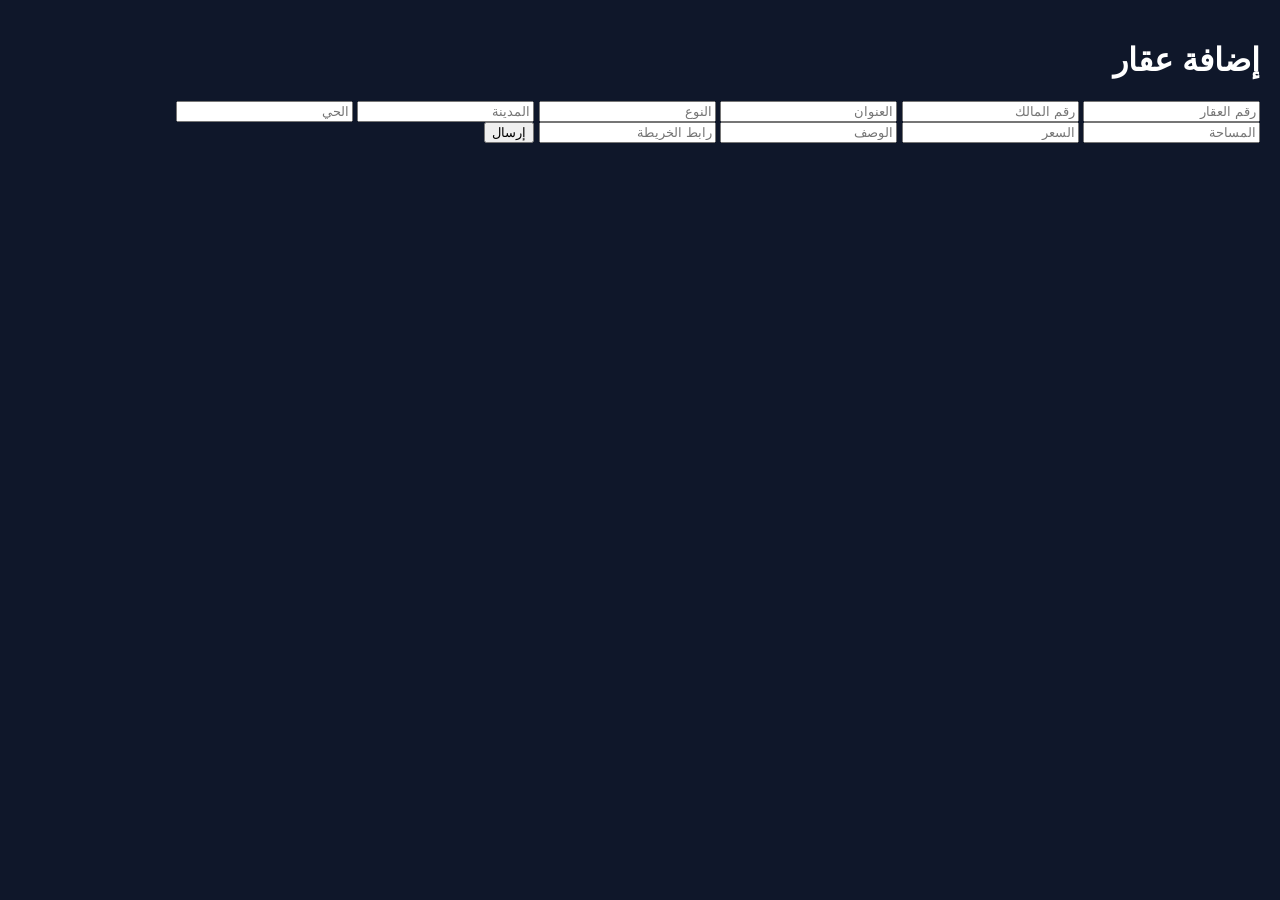
==== add-property.html @ eff556f4 "Add files via upload" ====
<!DOCTYPE html>
<html lang="ar" dir="rtl">
<head>
<meta charset="UTF-8">
<title>إضافة عقار</title>
<link rel="stylesheet" href="style.css">
</head>
<body>

<h1>إضافة عقار</h1>

<form id="form">

<input name="property_id" placeholder="رقم العقار">
<input name="owner_id" placeholder="رقم المالك">
<input name="title" placeholder="العنوان">
<input name="category" placeholder="النوع">
<input name="city" placeholder="المدينة">
<input name="district" placeholder="الحي">
<input name="area" placeholder="المساحة">
<input name="price" placeholder="السعر">
<input name="description" placeholder="الوصف">
<input name="maps_url" placeholder="رابط الخريطة">

<button type="submit">إرسال</button>

</form>

<p id="msg"></p>

<script>

const api = 'https://script.google.com/macros/s/AKfycbwiUPVA2drkD3qfpi5PIIMm6KGxtRpnwCGKmw1GEGn4hsbDBbeqrVmQhfZafeaQw-l9/exec'

document.getElementById("form").onsubmit = async e=>{
e.preventDefault()

const data = Object.fromEntries(new FormData(e.target))

await fetch(api,{
method:"POST",
body:JSON.stringify(data)
})

document.getElementById("msg").innerText="تم إرسال العقار للمراجعة"

}

</script>

</body>
</html>
---- style.css ----
body{
background:#0f172a;
color:white;
font-family:Arial;
margin:0;
padding:20px;
}

header{
display:flex;
justify-content:space-between;
align-items:center;
margin-bottom:30px;
}

a{
color:white;
margin:10px;
text-decoration:none;
}

.hero{
text-align:center;
margin-top:80px;
}

.btn{
background:#1e293b;
padding:10px 20px;
border-radius:8px;
display:inline-block;
margin-top:10px;
}

.grid{
display:grid;
grid-template-columns:repeat(auto-fit,minmax(250px,1fr));
gap:20px;
}

.card{
background:#1e293b;
padding:20px;
border-radius:10px;
}
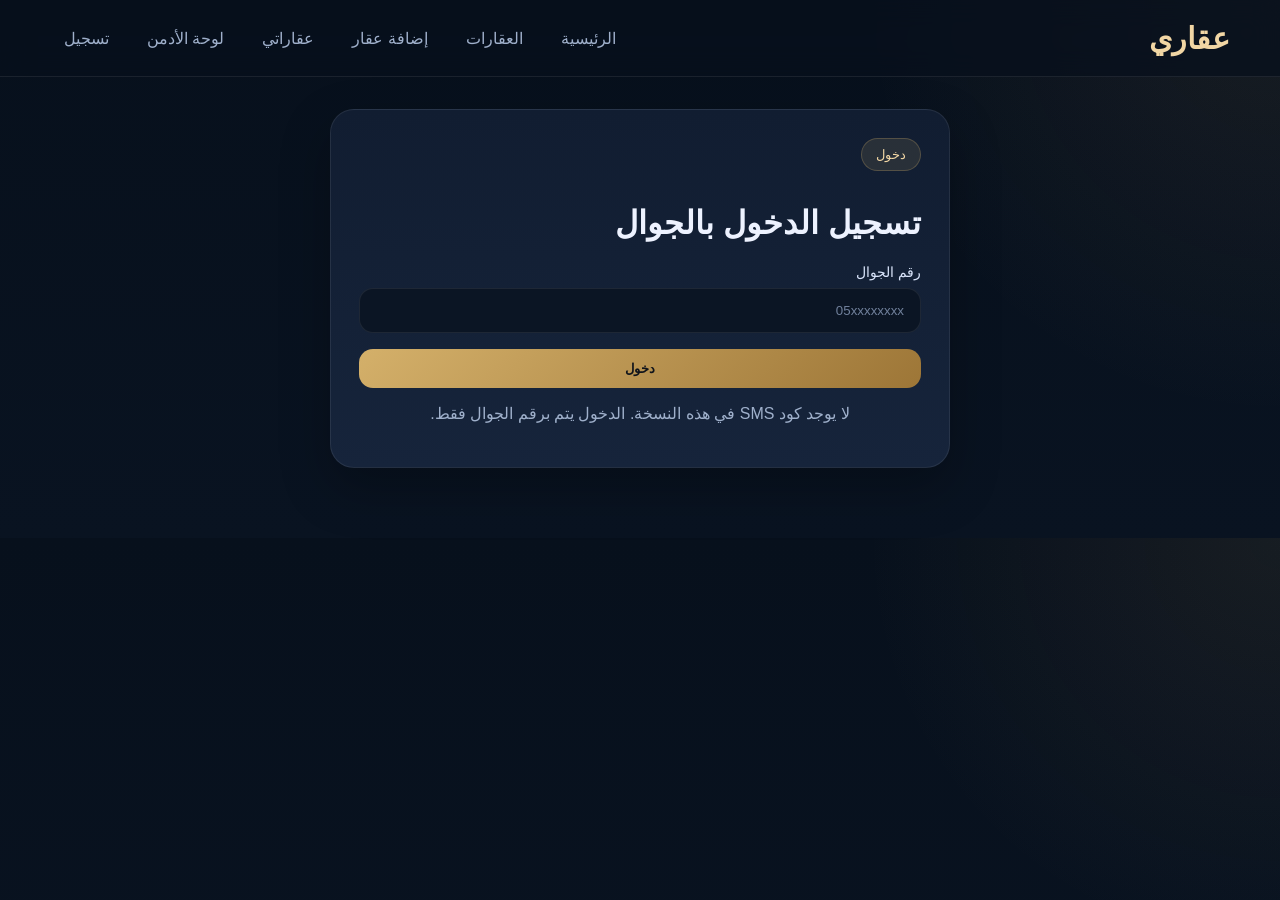
==== commit f2b2c501: "Add files via upload" ====
--- a/add-property.html
+++ b/add-property.html
@@ -1,53 +1,76 @@
-
 <!DOCTYPE html>
 <html lang="ar" dir="rtl">
 <head>
-<meta charset="UTF-8">
-<title>إضافة عقار</title>
-<link rel="stylesheet" href="style.css">
+  <meta charset="UTF-8" />
+  <meta name="viewport" content="width=device-width, initial-scale=1.0" />
+  <title>إضافة عقار | عقاري</title>
+  <link rel="stylesheet" href="style.css" />
 </head>
 <body>
+  <header class="site-header">
+    <div class="container nav">
+      <a class="brand" href="index.html">عقاري</a>
+      <nav class="nav-links">
+        <a href="index.html">الرئيسية</a>
+        <a href="properties.html">العقارات</a>
+        <a href="add-property.html" class="active">إضافة عقار</a>
+        <a href="my-properties.html">عقاراتي</a>
+        <a href="admin.html">لوحة الأدمن</a>
+        <a href="login.html" id="navAuthLink">دخول</a>
+      </nav>
+    </div>
+  </header>
 
-<h1>إضافة عقار</h1>
+  <main class="section">
+    <div class="container form-container wide">
+      <div class="form-card">
+        <span class="eyebrow">إضافة جديدة</span>
+        <h1>أضف عقارك للمراجعة</h1>
+        <p class="muted">سيتم إرسال العقار بحالة Pending حتى يراجعه المكتب من لوحة الأدمن.</p>
+        <form id="propertyForm" class="form-grid two-cols">
+          <div>
+            <label>عنوان العقار</label>
+            <input class="input" name="title" required placeholder="أرض سكنية للبيع" />
+          </div>
+          <div>
+            <label>النوع</label>
+            <input class="input" name="category" required placeholder="أرض / فيلا / عمارة" />
+          </div>
+          <div>
+            <label>المدينة</label>
+            <input class="input" name="city" required placeholder="مكة" />
+          </div>
+          <div>
+            <label>الحي</label>
+            <input class="input" name="district" required placeholder="الشرائع" />
+          </div>
+          <div>
+            <label>المساحة</label>
+            <input class="input" name="area" required placeholder="600" />
+          </div>
+          <div>
+            <label>السعر</label>
+            <input class="input" name="price" required placeholder="450000" />
+          </div>
+          <div class="full">
+            <label>الوصف</label>
+            <textarea class="input textarea" name="description" required placeholder="وصف واضح للعقار"></textarea>
+          </div>
+          <div class="full">
+            <label>رابط Google Maps</label>
+            <input class="input" name="maps_url" required placeholder="https://maps.google.com/?q=..." />
+          </div>
+          <button class="btn btn-primary full" type="submit">إرسال العقار</button>
+        </form>
+        <div id="propertyMessage"></div>
+      </div>
+    </div>
+  </main>
 
-<form id="form">
-
-<input name="property_id" placeholder="رقم العقار">
-<input name="owner_id" placeholder="رقم المالك">
-<input name="title" placeholder="العنوان">
-<input name="category" placeholder="النوع">
-<input name="city" placeholder="المدينة">
-<input name="district" placeholder="الحي">
-<input name="area" placeholder="المساحة">
-<input name="price" placeholder="السعر">
-<input name="description" placeholder="الوصف">
-<input name="maps_url" placeholder="رابط الخريطة">
-
-<button type="submit">إرسال</button>
-
-</form>
-
-<p id="msg"></p>
-
-<script>
-
-const api = 'https://script.google.com/macros/s/AKfycbwiUPVA2drkD3qfpi5PIIMm6KGxtRpnwCGKmw1GEGn4hsbDBbeqrVmQhfZafeaQw-l9/exec'
-
-document.getElementById("form").onsubmit = async e=>{
-e.preventDefault()
-
-const data = Object.fromEntries(new FormData(e.target))
-
-await fetch(api,{
-method:"POST",
-body:JSON.stringify(data)
-})
-
-document.getElementById("msg").innerText="تم إرسال العقار للمراجعة"
-
-}
-
-</script>
-
+  <script src="app.js"></script>
+  <script>
+    initLayout();
+    initAddPropertyPage();
+  </script>
 </body>
 </html>
--- a/style.css
+++ b/style.css
@@ -1,46 +1,341 @@
 
+:root{
+  --bg:#08111f;
+  --bg-soft:#0d1728;
+  --card:#111d31;
+  --card-2:#16243b;
+  --line:rgba(255,255,255,.08);
+  --text:#edf2ff;
+  --muted:#9fb0cb;
+  --gold:#d4b06a;
+  --gold-2:#f1d6a4;
+  --success:#1f9d64;
+  --danger:#c94b4b;
+  --warning:#c18a22;
+  --shadow:0 20px 50px rgba(0,0,0,.25);
+  --radius:18px;
+}
+
+*{box-sizing:border-box}
+html{scroll-behavior:smooth}
 body{
-background:#0f172a;
-color:white;
-font-family:Arial;
-margin:0;
-padding:20px;
-}
-
-header{
-display:flex;
-justify-content:space-between;
-align-items:center;
-margin-bottom:30px;
-}
-
-a{
-color:white;
-margin:10px;
-text-decoration:none;
+  margin:0;
+  font-family:Tahoma, Arial, sans-serif;
+  background:
+    radial-gradient(circle at top right, rgba(212,176,106,.08), transparent 30%),
+    linear-gradient(180deg,#07101c 0%, #091321 100%);
+  color:var(--text);
+}
+a{text-decoration:none;color:inherit}
+.container{width:min(1180px, calc(100% - 32px));margin-inline:auto}
+.hidden{display:none !important}
+
+.site-header{
+  position:sticky; top:0; z-index:50;
+  backdrop-filter:blur(14px);
+  background:rgba(7,16,28,.72);
+  border-bottom:1px solid var(--line);
+}
+.nav{
+  display:flex; align-items:center; justify-content:space-between;
+  min-height:76px; gap:16px;
+}
+.brand{
+  font-size:30px; font-weight:900; letter-spacing:.5px;
+  color:var(--gold-2);
+}
+.nav-links{
+  display:flex; flex-wrap:wrap; gap:10px;
+}
+.nav-links a{
+  color:var(--muted);
+  padding:10px 14px;
+  border-radius:999px;
+  transition:.2s ease;
+}
+.nav-links a:hover,.nav-links a.active{
+  color:var(--text);
+  background:rgba(255,255,255,.05);
 }
 
 .hero{
-text-align:center;
-margin-top:80px;
+  padding:88px 0 52px;
+}
+.hero-grid{
+  display:grid;
+  grid-template-columns:1.2fr .8fr;
+  gap:28px;
+  align-items:center;
+}
+.badge,.eyebrow{
+  display:inline-block;
+  color:var(--gold-2);
+  background:rgba(212,176,106,.12);
+  border:1px solid rgba(212,176,106,.25);
+  border-radius:999px;
+  padding:8px 14px;
+  font-size:13px;
+  margin-bottom:12px;
+}
+.hero h1{
+  font-size:clamp(32px,4vw,58px);
+  line-height:1.15;
+  margin:0 0 16px;
+}
+.lead{
+  color:var(--muted);
+  font-size:18px;
+  line-height:1.9;
+  max-width:720px;
+}
+.hero-actions{display:flex; gap:12px; flex-wrap:wrap; margin-top:24px}
+.stats,.admin-stats{
+  display:grid;
+  grid-template-columns:repeat(auto-fit,minmax(150px,1fr));
+  gap:14px;
+  margin-top:26px;
+}
+.stat-card{
+  background:linear-gradient(180deg, rgba(255,255,255,.04), rgba(255,255,255,.02));
+  border:1px solid var(--line);
+  border-radius:var(--radius);
+  padding:18px;
+  box-shadow:var(--shadow);
+}
+.stat-card strong{
+  display:block;
+  font-size:30px;
+  color:var(--gold-2);
+}
+.stat-card span{
+  color:var(--muted);
+  font-size:14px;
+}
+.glass-panel{
+  background:linear-gradient(180deg, rgba(17,29,49,.85), rgba(10,18,32,.92));
+  border:1px solid var(--line);
+  border-radius:24px;
+  padding:28px;
+  box-shadow:var(--shadow);
+}
+.feature-list{padding:0;margin:0;list-style:none;display:grid;gap:12px}
+.feature-list li{
+  padding:14px 16px;
+  background:rgba(255,255,255,.04);
+  border-radius:14px;
+  color:var(--muted);
+}
+
+.section{padding:32px 0 70px}
+.alt-section{
+  background:linear-gradient(180deg, rgba(255,255,255,.02), transparent);
+  border-top:1px solid var(--line);
+}
+.section-head{
+  display:flex; justify-content:space-between; align-items:end; gap:18px;
+  margin-bottom:24px;
+}
+.section-head.small{margin-top:10px}
+.section-head h1,.section-head h2{margin:6px 0 0;font-size:34px}
+.cards-grid{
+  display:grid;
+  grid-template-columns:repeat(auto-fit,minmax(270px,1fr));
+  gap:18px;
+}
+.card{
+  background:linear-gradient(180deg,var(--card),var(--card-2));
+  border:1px solid var(--line);
+  border-radius:22px;
+  padding:20px;
+  box-shadow:var(--shadow);
+}
+.card h3{margin:0 0 12px;font-size:23px}
+.meta{
+  display:grid; gap:8px; color:var(--muted); font-size:14px; margin-bottom:14px;
+}
+.price{
+  font-size:28px; font-weight:900; color:var(--gold-2); margin:14px 0;
+}
+.status-pill{
+  display:inline-flex; align-items:center; gap:8px;
+  border-radius:999px; padding:8px 12px; font-size:13px; margin-bottom:12px;
+}
+.status-approved{background:rgba(31,157,100,.14); color:#93e2bb}
+.status-pending{background:rgba(193,138,34,.14); color:#f5cf8f}
+.status-rejected{background:rgba(201,75,75,.14); color:#f4a8a8}
+.card-actions{
+  display:flex; gap:10px; flex-wrap:wrap; margin-top:14px;
 }
 
 .btn{
-background:#1e293b;
-padding:10px 20px;
-border-radius:8px;
-display:inline-block;
-margin-top:10px;
-}
-
-.grid{
-display:grid;
-grid-template-columns:repeat(auto-fit,minmax(250px,1fr));
-gap:20px;
-}
-
-.card{
-background:#1e293b;
-padding:20px;
-border-radius:10px;
-}
+  border:none; cursor:pointer;
+  display:inline-flex; align-items:center; justify-content:center;
+  gap:8px;
+  padding:12px 16px;
+  border-radius:14px;
+  font-weight:700;
+  transition:.2s ease;
+}
+.btn:hover{transform:translateY(-1px)}
+.btn-primary{
+  background:linear-gradient(135deg,var(--gold),#9d7637);
+  color:#10141b;
+}
+.btn-secondary{
+  background:rgba(255,255,255,.06);
+  color:var(--text);
+  border:1px solid var(--line);
+}
+.btn-ghost{
+  background:transparent;
+  color:var(--gold-2);
+  border:1px solid rgba(212,176,106,.25);
+}
+.btn-success{background:var(--success); color:#fff}
+.btn-danger{background:var(--danger); color:#fff}
+.btn-warning{background:var(--warning); color:#111}
+.full{width:100%}
+
+.filters-bar{
+  display:grid;
+  grid-template-columns:2fr 1fr 1fr 1fr;
+  gap:12px;
+  margin-bottom:20px;
+}
+.form-container{display:flex; justify-content:center}
+.form-container.wide .form-card{max-width:880px}
+.form-card{
+  width:min(100%, 620px);
+  background:linear-gradient(180deg,var(--card),var(--card-2));
+  border:1px solid var(--line);
+  border-radius:24px;
+  padding:28px;
+  box-shadow:var(--shadow);
+}
+.form-grid{
+  display:grid; gap:16px;
+}
+.form-grid.two-cols{
+  grid-template-columns:repeat(2,1fr);
+}
+.input,.textarea,select{
+  width:100%;
+  background:#0b1524;
+  color:var(--text);
+  border:1px solid var(--line);
+  border-radius:14px;
+  padding:14px 16px;
+  outline:none;
+}
+.input::placeholder,.textarea::placeholder{color:#71819c}
+.textarea{min-height:130px; resize:vertical}
+label{display:block; margin-bottom:8px; color:#d9e4fa; font-size:14px}
+.message{
+  margin-top:16px; padding:14px 16px; border-radius:14px;
+}
+.message.success{background:rgba(31,157,100,.16); color:#a2f0c8}
+.message.error{background:rgba(201,75,75,.16); color:#ffc0c0}
+.muted{color:var(--muted)}
+.center{text-align:center}
+.mt-16{margin-top:16px}
+
+.details-layout{
+  display:grid;
+  grid-template-columns:1.2fr .8fr;
+  gap:20px;
+}
+.details-panel,.side-panel{
+  background:linear-gradient(180deg,var(--card),var(--card-2));
+  border:1px solid var(--line);
+  border-radius:24px;
+  padding:24px;
+  box-shadow:var(--shadow);
+}
+.info-grid{
+  display:grid; grid-template-columns:repeat(2,1fr); gap:12px; margin:18px 0;
+}
+.info-box{
+  background:rgba(255,255,255,.04);
+  border-radius:16px;
+  padding:14px;
+}
+.info-box span{display:block;color:var(--muted);font-size:13px;margin-bottom:6px}
+.info-box strong{font-size:18px}
+.inline-actions{display:flex; gap:10px; flex-wrap:wrap}
+
+.steps-grid{
+  display:grid;
+  grid-template-columns:repeat(auto-fit,minmax(250px,1fr));
+  gap:18px;
+}
+.step-card{
+  background:linear-gradient(180deg,var(--card),var(--card-2));
+  border:1px solid var(--line);
+  border-radius:22px;
+  padding:22px;
+}
+.step-no{
+  display:inline-flex;
+  width:42px; height:42px;
+  border-radius:50%;
+  align-items:center; justify-content:center;
+  background:rgba(212,176,106,.12);
+  color:var(--gold-2);
+  font-weight:900;
+  margin-bottom:12px;
+}
+
+.tabs{display:flex; gap:10px; flex-wrap:wrap; margin:24px 0 18px}
+.tab-btn{
+  border:none; cursor:pointer;
+  background:rgba(255,255,255,.04);
+  color:var(--muted);
+  border-radius:14px;
+  padding:12px 16px;
+}
+.tab-btn.active{background:rgba(212,176,106,.15); color:var(--gold-2)}
+.tab-panel{display:none}
+.tab-panel.active{display:block}
+.table-wrap{
+  overflow:auto;
+  background:linear-gradient(180deg,var(--card),var(--card-2));
+  border:1px solid var(--line);
+  border-radius:22px;
+  box-shadow:var(--shadow);
+}
+.admin-table{width:100%; border-collapse:collapse}
+.admin-table th,.admin-table td{
+  padding:16px; border-bottom:1px solid var(--line); text-align:right;
+}
+.admin-table th{color:var(--gold-2); font-size:14px}
+.admin-table td{color:var(--text); font-size:14px}
+
+.empty-state{
+  background:rgba(255,255,255,.04);
+  border:1px dashed var(--line);
+  border-radius:20px;
+  padding:22px;
+  color:var(--muted);
+}
+.site-footer{
+  border-top:1px solid var(--line);
+  padding:28px 0 40px;
+}
+.footer-flex{
+  display:flex; justify-content:space-between; gap:18px; flex-wrap:wrap;
+}
+.footer-links{display:flex; gap:14px; flex-wrap:wrap; color:var(--muted)}
+
+@media (max-width: 960px){
+  .hero-grid,.details-layout{grid-template-columns:1fr}
+  .filters-bar{grid-template-columns:1fr 1fr}
+  .form-grid.two-cols,.info-grid{grid-template-columns:1fr}
+}
+@media (max-width: 700px){
+  .nav{padding:10px 0}
+  .nav-links{gap:6px}
+  .nav-links a{padding:8px 12px;font-size:14px}
+  .brand{font-size:24px}
+  .section-head h1,.section-head h2{font-size:28px}
+  .filters-bar{grid-template-columns:1fr}
+}
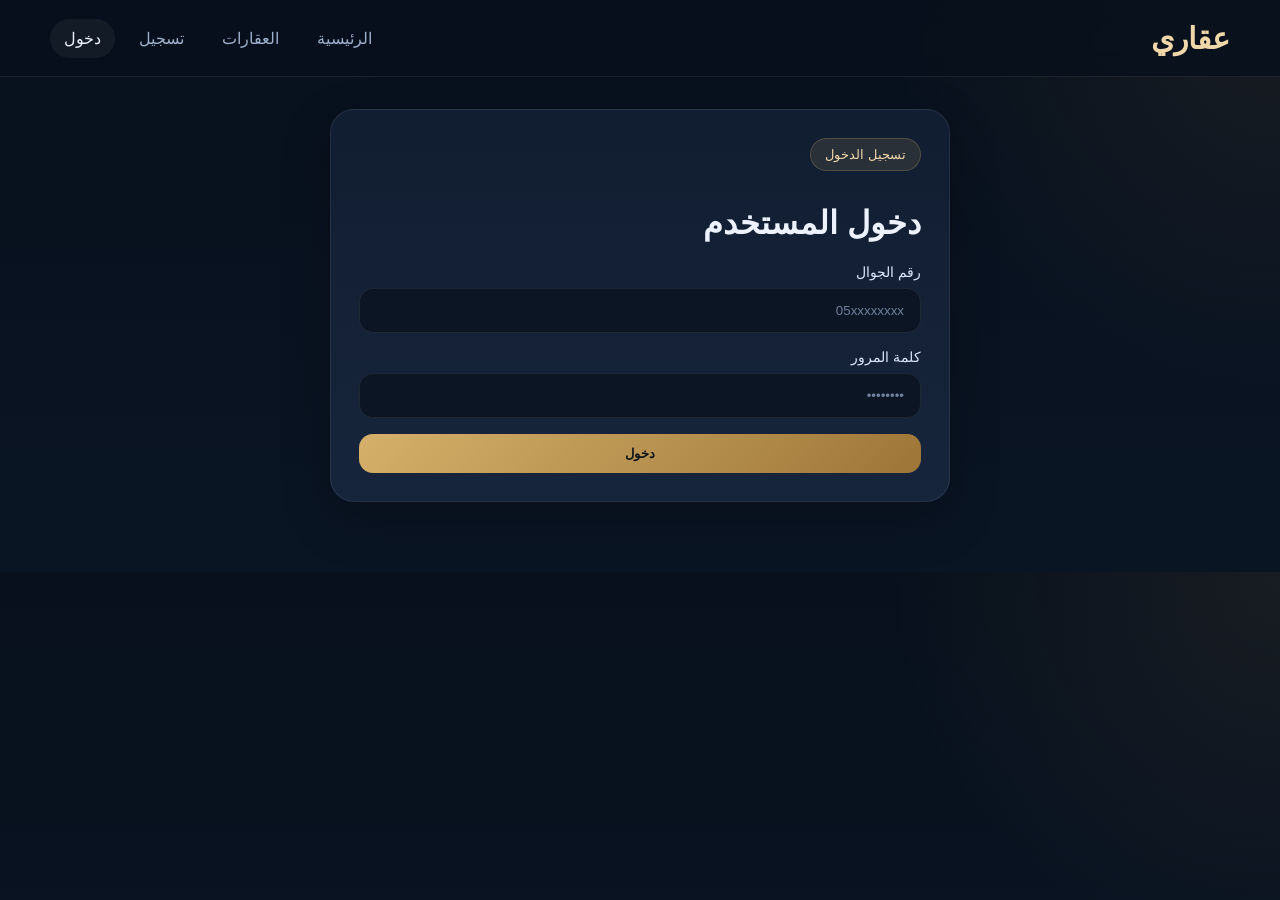
==== commit f3cbf997: "Add files via upload" ====
--- a/add-property.html
+++ b/add-property.html
@@ -25,8 +25,7 @@
     <div class="container form-container wide">
       <div class="form-card">
         <span class="eyebrow">إضافة جديدة</span>
-        <h1>أضف عقارك للمراجعة</h1>
-        <p class="muted">سيتم إرسال العقار بحالة Pending حتى يراجعه المكتب من لوحة الأدمن.</p>
+        <h1>أرسل عقارك للمراجعة</h1>
         <form id="propertyForm" class="form-grid two-cols">
           <div>
             <label>عنوان العقار</label>
@@ -34,7 +33,7 @@
           </div>
           <div>
             <label>النوع</label>
-            <input class="input" name="category" required placeholder="أرض / فيلا / عمارة" />
+            <input class="input" name="category" required placeholder="أرض / فيلا / شقة" />
           </div>
           <div>
             <label>المدينة</label>
--- a/style.css
+++ b/style.css
@@ -1,95 +1,93 @@
 
 :root{
-  --bg:#08111f;
-  --bg-soft:#0d1728;
+  --bg:#091321;
+  --bg-soft:#0f1b2d;
   --card:#111d31;
-  --card-2:#16243b;
+  --card-2:#17253c;
   --line:rgba(255,255,255,.08);
   --text:#edf2ff;
   --muted:#9fb0cb;
   --gold:#d4b06a;
-  --gold-2:#f1d6a4;
-  --success:#1f9d64;
+  --gold-2:#f0d7aa;
+  --success:#18965c;
   --danger:#c94b4b;
-  --warning:#c18a22;
-  --shadow:0 20px 50px rgba(0,0,0,.25);
+  --warning:#c08b21;
+  --shadow:0 18px 50px rgba(0,0,0,.24);
   --radius:18px;
 }
-
 *{box-sizing:border-box}
-html{scroll-behavior:smooth}
 body{
   margin:0;
   font-family:Tahoma, Arial, sans-serif;
+  color:var(--text);
   background:
-    radial-gradient(circle at top right, rgba(212,176,106,.08), transparent 30%),
-    linear-gradient(180deg,#07101c 0%, #091321 100%);
-  color:var(--text);
+    radial-gradient(circle at top right, rgba(212,176,106,.08), transparent 28%),
+    linear-gradient(180deg,#07101c 0%, #0a1524 100%);
 }
 a{text-decoration:none;color:inherit}
 .container{width:min(1180px, calc(100% - 32px));margin-inline:auto}
 .hidden{display:none !important}
-
 .site-header{
-  position:sticky; top:0; z-index:50;
-  backdrop-filter:blur(14px);
-  background:rgba(7,16,28,.72);
+  position:sticky;top:0;z-index:50;
+  background:rgba(7,16,28,.78);
+  backdrop-filter:blur(12px);
   border-bottom:1px solid var(--line);
 }
 .nav{
-  display:flex; align-items:center; justify-content:space-between;
-  min-height:76px; gap:16px;
+  min-height:76px;
+  display:flex;
+  align-items:center;
+  justify-content:space-between;
+  gap:16px;
 }
 .brand{
-  font-size:30px; font-weight:900; letter-spacing:.5px;
-  color:var(--gold-2);
-}
-.nav-links{
-  display:flex; flex-wrap:wrap; gap:10px;
-}
+  font-size:30px;
+  color:var(--gold-2);
+  font-weight:900;
+}
+.nav-links{display:flex;gap:10px;flex-wrap:wrap}
 .nav-links a{
   color:var(--muted);
   padding:10px 14px;
   border-radius:999px;
-  transition:.2s ease;
-}
-.nav-links a:hover,.nav-links a.active{
+}
+.nav-links a.active,.nav-links a:hover{
   color:var(--text);
   background:rgba(255,255,255,.05);
 }
-
-.hero{
-  padding:88px 0 52px;
-}
+.hero{padding:90px 0 48px}
 .hero-grid{
   display:grid;
   grid-template-columns:1.2fr .8fr;
   gap:28px;
   align-items:center;
 }
-.badge,.eyebrow{
+.eyebrow{
   display:inline-block;
-  color:var(--gold-2);
   background:rgba(212,176,106,.12);
-  border:1px solid rgba(212,176,106,.25);
+  color:var(--gold-2);
+  border:1px solid rgba(212,176,106,.24);
   border-radius:999px;
   padding:8px 14px;
   font-size:13px;
   margin-bottom:12px;
 }
 .hero h1{
+  margin:0 0 16px;
   font-size:clamp(32px,4vw,58px);
   line-height:1.15;
-  margin:0 0 16px;
 }
 .lead{
   color:var(--muted);
+  line-height:1.9;
   font-size:18px;
-  line-height:1.9;
-  max-width:720px;
-}
-.hero-actions{display:flex; gap:12px; flex-wrap:wrap; margin-top:24px}
-.stats,.admin-stats{
+}
+.hero-actions,.card-actions,.inline-actions{
+  display:flex;
+  gap:10px;
+  flex-wrap:wrap;
+}
+.stats{
   display:grid;
   grid-template-columns:repeat(auto-fit,minmax(150px,1fr));
   gap:14px;
@@ -111,113 +109,94 @@
   color:var(--muted);
   font-size:14px;
 }
-.glass-panel{
-  background:linear-gradient(180deg, rgba(17,29,49,.85), rgba(10,18,32,.92));
+.panel,.form-card,.details-panel,.side-panel,.table-wrap,.card{
+  background:linear-gradient(180deg,var(--card),var(--card-2));
   border:1px solid var(--line);
   border-radius:24px;
-  padding:28px;
   box-shadow:var(--shadow);
 }
-.feature-list{padding:0;margin:0;list-style:none;display:grid;gap:12px}
+.panel{padding:28px}
+.feature-list{list-style:none;padding:0;margin:0;display:grid;gap:12px}
 .feature-list li{
   padding:14px 16px;
   background:rgba(255,255,255,.04);
   border-radius:14px;
   color:var(--muted);
 }
-
 .section{padding:32px 0 70px}
-.alt-section{
-  background:linear-gradient(180deg, rgba(255,255,255,.02), transparent);
-  border-top:1px solid var(--line);
-}
 .section-head{
-  display:flex; justify-content:space-between; align-items:end; gap:18px;
+  display:flex;
+  justify-content:space-between;
+  align-items:end;
+  gap:18px;
   margin-bottom:24px;
 }
-.section-head.small{margin-top:10px}
-.section-head h1,.section-head h2{margin:6px 0 0;font-size:34px}
+.section-head h1,.section-head h2{
+  margin:6px 0 0;
+  font-size:34px;
+}
 .cards-grid{
   display:grid;
   grid-template-columns:repeat(auto-fit,minmax(270px,1fr));
   gap:18px;
 }
-.card{
-  background:linear-gradient(180deg,var(--card),var(--card-2));
-  border:1px solid var(--line);
-  border-radius:22px;
-  padding:20px;
-  box-shadow:var(--shadow);
-}
+.card{padding:20px}
 .card h3{margin:0 0 12px;font-size:23px}
 .meta{
-  display:grid; gap:8px; color:var(--muted); font-size:14px; margin-bottom:14px;
+  display:grid;
+  gap:8px;
+  color:var(--muted);
+  font-size:14px;
+  margin-bottom:14px;
 }
 .price{
-  font-size:28px; font-weight:900; color:var(--gold-2); margin:14px 0;
+  font-size:28px;
+  font-weight:900;
+  color:var(--gold-2);
+  margin:14px 0;
 }
 .status-pill{
-  display:inline-flex; align-items:center; gap:8px;
-  border-radius:999px; padding:8px 12px; font-size:13px; margin-bottom:12px;
-}
-.status-approved{background:rgba(31,157,100,.14); color:#93e2bb}
-.status-pending{background:rgba(193,138,34,.14); color:#f5cf8f}
-.status-rejected{background:rgba(201,75,75,.14); color:#f4a8a8}
-.card-actions{
-  display:flex; gap:10px; flex-wrap:wrap; margin-top:14px;
-}
-
+  display:inline-flex;
+  border-radius:999px;
+  padding:8px 12px;
+  font-size:13px;
+  margin-bottom:12px;
+}
+.status-approved{background:rgba(24,150,92,.16);color:#9ce7be}
+.status-pending{background:rgba(192,139,33,.16);color:#f4cf90}
+.status-rejected{background:rgba(201,75,75,.16);color:#f5b0b0}
 .btn{
-  border:none; cursor:pointer;
-  display:inline-flex; align-items:center; justify-content:center;
-  gap:8px;
+  border:none;
+  cursor:pointer;
+  display:inline-flex;
+  align-items:center;
+  justify-content:center;
   padding:12px 16px;
   border-radius:14px;
   font-weight:700;
-  transition:.2s ease;
-}
-.btn:hover{transform:translateY(-1px)}
-.btn-primary{
-  background:linear-gradient(135deg,var(--gold),#9d7637);
-  color:#10141b;
-}
-.btn-secondary{
-  background:rgba(255,255,255,.06);
-  color:var(--text);
-  border:1px solid var(--line);
-}
-.btn-ghost{
-  background:transparent;
-  color:var(--gold-2);
-  border:1px solid rgba(212,176,106,.25);
-}
-.btn-success{background:var(--success); color:#fff}
-.btn-danger{background:var(--danger); color:#fff}
-.btn-warning{background:var(--warning); color:#111}
+}
+.btn-primary{background:linear-gradient(135deg,var(--gold),#9d7637);color:#10141b}
+.btn-secondary{background:rgba(255,255,255,.06);color:var(--text);border:1px solid var(--line)}
+.btn-ghost{background:transparent;color:var(--gold-2);border:1px solid rgba(212,176,106,.25)}
+.btn-success{background:var(--success);color:#fff}
+.btn-danger{background:var(--danger);color:#fff}
+.btn-warning{background:var(--warning);color:#111}
 .full{width:100%}
-
 .filters-bar{
   display:grid;
   grid-template-columns:2fr 1fr 1fr 1fr;
   gap:12px;
   margin-bottom:20px;
 }
-.form-container{display:flex; justify-content:center}
+.filters-bar.single{grid-template-columns:1fr}
+.form-container{display:flex;justify-content:center}
 .form-container.wide .form-card{max-width:880px}
 .form-card{
   width:min(100%, 620px);
-  background:linear-gradient(180deg,var(--card),var(--card-2));
-  border:1px solid var(--line);
-  border-radius:24px;
   padding:28px;
-  box-shadow:var(--shadow);
-}
-.form-grid{
-  display:grid; gap:16px;
-}
-.form-grid.two-cols{
-  grid-template-columns:repeat(2,1fr);
-}
+}
+.form-grid{display:grid;gap:16px}
+.form-grid.two-cols{grid-template-columns:repeat(2,1fr)}
 .input,.textarea,select{
   width:100%;
   background:#0b1524;
@@ -228,31 +207,26 @@
   outline:none;
 }
 .input::placeholder,.textarea::placeholder{color:#71819c}
-.textarea{min-height:130px; resize:vertical}
-label{display:block; margin-bottom:8px; color:#d9e4fa; font-size:14px}
+.textarea{min-height:130px;resize:vertical}
+label{display:block;margin-bottom:8px;color:#dbe6fb;font-size:14px}
 .message{
-  margin-top:16px; padding:14px 16px; border-radius:14px;
-}
-.message.success{background:rgba(31,157,100,.16); color:#a2f0c8}
-.message.error{background:rgba(201,75,75,.16); color:#ffc0c0}
-.muted{color:var(--muted)}
-.center{text-align:center}
-.mt-16{margin-top:16px}
-
+  margin-top:16px;
+  padding:14px 16px;
+  border-radius:14px;
+}
+.message.success{background:rgba(24,150,92,.16);color:#a6f0c7}
+.message.error{background:rgba(201,75,75,.16);color:#ffc7c7}
 .details-layout{
   display:grid;
   grid-template-columns:1.2fr .8fr;
   gap:20px;
 }
-.details-panel,.side-panel{
-  background:linear-gradient(180deg,var(--card),var(--card-2));
-  border:1px solid var(--line);
-  border-radius:24px;
-  padding:24px;
-  box-shadow:var(--shadow);
-}
+.details-panel,.side-panel{padding:24px}
 .info-grid{
-  display:grid; grid-template-columns:repeat(2,1fr); gap:12px; margin:18px 0;
+  display:grid;
+  grid-template-columns:repeat(2,1fr);
+  gap:12px;
+  margin:18px 0;
 }
 .info-box{
   background:rgba(255,255,255,.04);
@@ -261,55 +235,25 @@
 }
 .info-box span{display:block;color:var(--muted);font-size:13px;margin-bottom:6px}
 .info-box strong{font-size:18px}
-.inline-actions{display:flex; gap:10px; flex-wrap:wrap}
-
-.steps-grid{
-  display:grid;
-  grid-template-columns:repeat(auto-fit,minmax(250px,1fr));
-  gap:18px;
-}
-.step-card{
-  background:linear-gradient(180deg,var(--card),var(--card-2));
-  border:1px solid var(--line);
-  border-radius:22px;
-  padding:22px;
-}
-.step-no{
-  display:inline-flex;
-  width:42px; height:42px;
-  border-radius:50%;
-  align-items:center; justify-content:center;
-  background:rgba(212,176,106,.12);
-  color:var(--gold-2);
-  font-weight:900;
-  margin-bottom:12px;
-}
-
-.tabs{display:flex; gap:10px; flex-wrap:wrap; margin:24px 0 18px}
+.tabs{display:flex;gap:10px;flex-wrap:wrap;margin:24px 0 18px}
 .tab-btn{
-  border:none; cursor:pointer;
+  border:none;
+  cursor:pointer;
   background:rgba(255,255,255,.04);
   color:var(--muted);
   border-radius:14px;
   padding:12px 16px;
 }
-.tab-btn.active{background:rgba(212,176,106,.15); color:var(--gold-2)}
+.tab-btn.active{background:rgba(212,176,106,.15);color:var(--gold-2)}
 .tab-panel{display:none}
 .tab-panel.active{display:block}
-.table-wrap{
-  overflow:auto;
-  background:linear-gradient(180deg,var(--card),var(--card-2));
-  border:1px solid var(--line);
-  border-radius:22px;
-  box-shadow:var(--shadow);
-}
-.admin-table{width:100%; border-collapse:collapse}
+.admin-table{width:100%;border-collapse:collapse}
 .admin-table th,.admin-table td{
-  padding:16px; border-bottom:1px solid var(--line); text-align:right;
-}
-.admin-table th{color:var(--gold-2); font-size:14px}
-.admin-table td{color:var(--text); font-size:14px}
-
+  padding:16px;
+  border-bottom:1px solid var(--line);
+  text-align:right;
+}
+.admin-table th{color:var(--gold-2);font-size:14px}
 .empty-state{
   background:rgba(255,255,255,.04);
   border:1px dashed var(--line);
@@ -317,25 +261,21 @@
   padding:22px;
   color:var(--muted);
 }
-.site-footer{
-  border-top:1px solid var(--line);
-  padding:28px 0 40px;
-}
+.site-footer{border-top:1px solid var(--line);padding:28px 0 40px}
 .footer-flex{
-  display:flex; justify-content:space-between; gap:18px; flex-wrap:wrap;
-}
-.footer-links{display:flex; gap:14px; flex-wrap:wrap; color:var(--muted)}
-
+  display:flex;
+  justify-content:space-between;
+  gap:18px;
+  flex-wrap:wrap;
+}
+.footer-links{display:flex;gap:14px;flex-wrap:wrap;color:var(--muted)}
 @media (max-width: 960px){
   .hero-grid,.details-layout{grid-template-columns:1fr}
   .filters-bar{grid-template-columns:1fr 1fr}
   .form-grid.two-cols,.info-grid{grid-template-columns:1fr}
 }
 @media (max-width: 700px){
-  .nav{padding:10px 0}
-  .nav-links{gap:6px}
-  .nav-links a{padding:8px 12px;font-size:14px}
+  .filters-bar{grid-template-columns:1fr}
   .brand{font-size:24px}
   .section-head h1,.section-head h2{font-size:28px}
-  .filters-bar{grid-template-columns:1fr}
-}
+}
